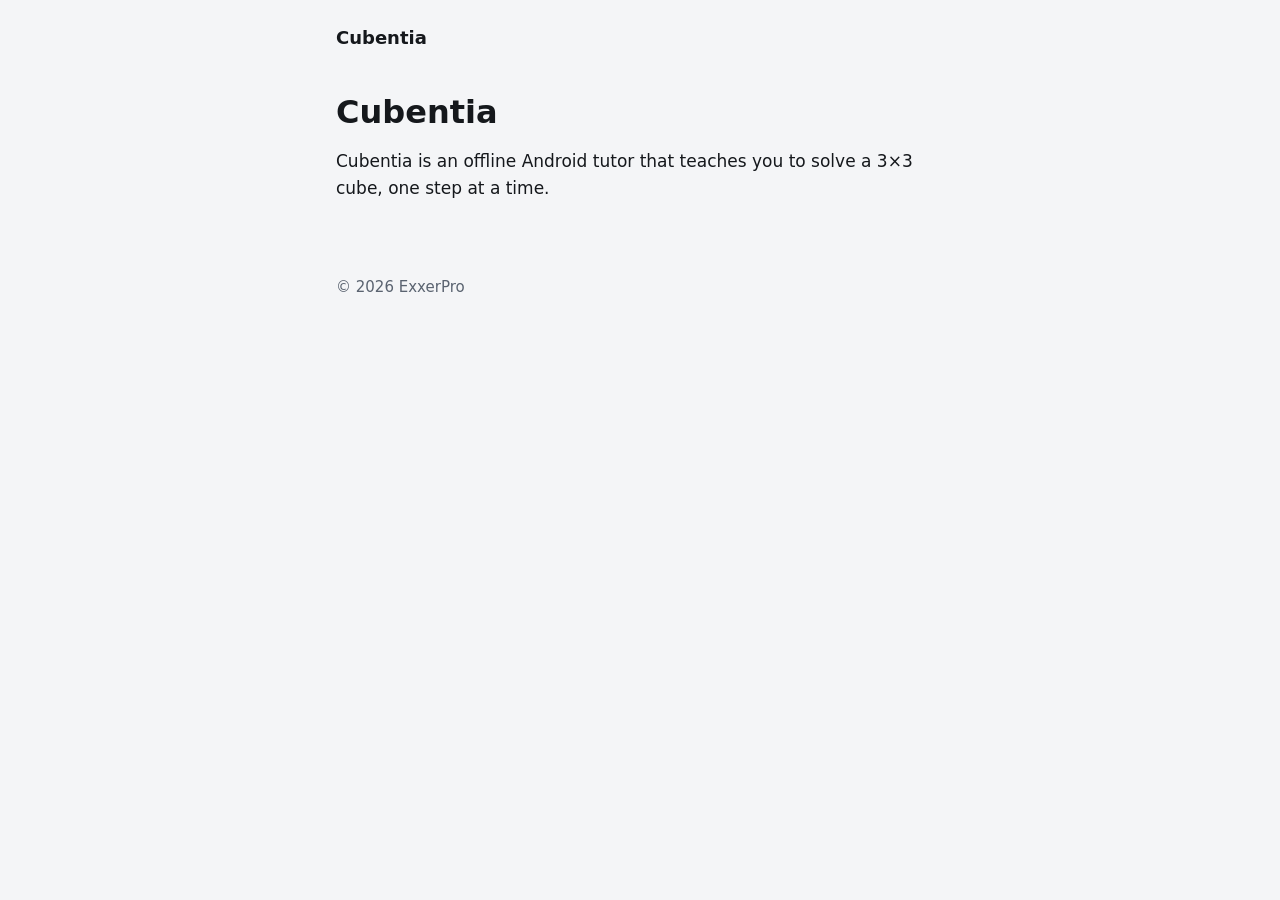
==== site/index.html @ 7fc046a7 "feat(site): add placeholder landing page, 404 page and stylesheet Co-Authored-By: Claude Opus 5.5 <n" ====
<!doctype html>
<html lang="en">
<head>
  <meta charset="utf-8">
  <meta name="viewport" content="width=device-width, initial-scale=1">
  <title>Cubentia</title>
  <meta name="description" content="Cubentia is an offline Android tutor for solving a 3×3 cube.">
  <link rel="stylesheet" href="styles.css">
</head>
<body>
  <a class="skip-link" href="#main">Skip to content</a>
  <header class="site-header">
    <a class="wordmark" href="./">Cubentia</a>
  </header>
  <main id="main">
    <h1>Cubentia</h1>
    <p>Cubentia is an offline Android tutor that teaches you to solve a 3×3 cube, one step at a time.</p>
  </main>
  <footer class="site-footer">
    <p>© 2026 ExxerPro</p>
  </footer>
</body>
</html>
---- site/styles.css ----
/* Cubentia site stylesheet. Tokens follow the app's DESIGN.md. No webfont download. */

:root {
  color-scheme: light dark;
  --surface: #f4f5f7;
  --surface-raised: #ffffff;
  --ink: #15181c;
  --ink-muted: #5a6370;
  --accent: #5b3fd1;
  --font-sans: "IBM Plex Sans", system-ui, -apple-system, "Segoe UI", Roboto,
    "Helvetica Neue", Arial, sans-serif;
  --measure: 40rem;
  --gutter: 1rem;
}

@media (prefers-color-scheme: dark) {
  :root {
    --surface: #111317;
    --surface-raised: #1a1d22;
    --ink: #e7eaee;
    --ink-muted: #9aa3ae;
    --accent: #a797ff;
  }
}

*,
*::before,
*::after {
  box-sizing: border-box;
}

html {
  -webkit-text-size-adjust: 100%;
  text-size-adjust: 100%;
}

body {
  margin: 0;
  background: var(--surface);
  color: var(--ink);
  font-family: var(--font-sans);
  font-size: 1.0625rem;
  line-height: 1.6;
  overflow-wrap: break-word;
}

.skip-link {
  position: absolute;
  left: var(--gutter);
  top: -100%;
  padding: 0.5rem 0.75rem;
  background: var(--surface-raised);
  color: var(--accent);
  border: 2px solid var(--accent);
  border-radius: 0.375rem;
  z-index: 1;
}

.skip-link:focus {
  top: var(--gutter);
}

:focus-visible {
  outline: 3px solid var(--accent);
  outline-offset: 2px;
}

a {
  color: var(--accent);
}

.site-header,
main,
.site-footer {
  max-width: var(--measure);
  margin: 0 auto;
  padding: 0 var(--gutter);
}

.site-header {
  padding-top: 1.5rem;
}

.wordmark {
  font-weight: 600;
  font-size: 1.125rem;
  color: var(--ink);
  text-decoration: none;
}

main {
  padding-top: 2.5rem;
  padding-bottom: 2.5rem;
}

h1 {
  font-size: 2rem;
  line-height: 1.2;
  margin: 0 0 1rem;
}

.site-footer {
  padding-bottom: 2rem;
  color: var(--ink-muted);
  font-size: 0.9375rem;
}
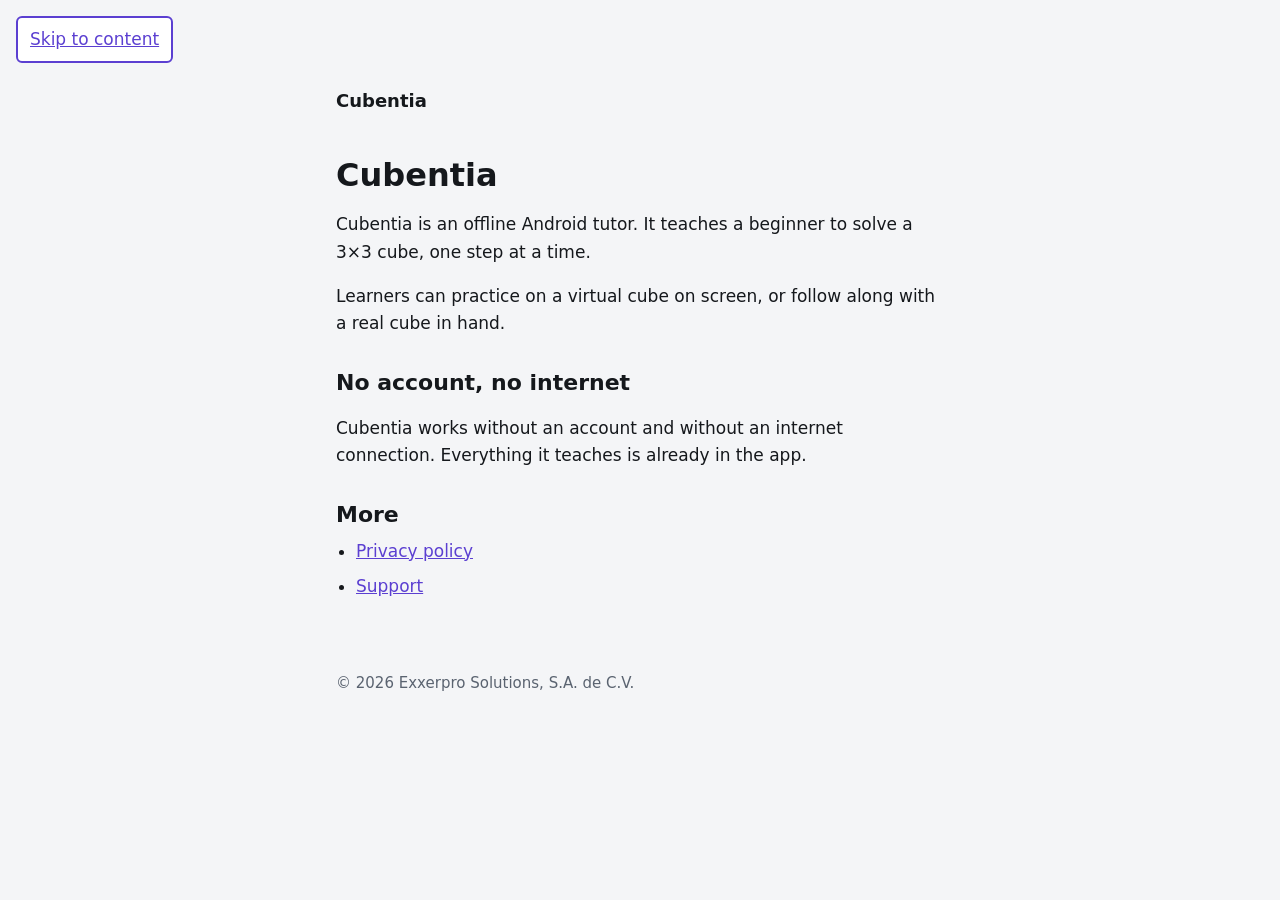
==== commit 05a862e8: "feat(site): introduce Cubentia on the landing page (Story 13.2) - Landing page: what Cubentia does, " ====
--- a/site/index.html
+++ b/site/index.html
@@ -4,7 +4,7 @@
   <meta charset="utf-8">
   <meta name="viewport" content="width=device-width, initial-scale=1">
   <title>Cubentia</title>
-  <meta name="description" content="Cubentia is an offline Android tutor for solving a 3×3 cube.">
+  <meta name="description" content="Cubentia is an offline Android tutor that teaches a beginner to solve a 3×3 cube, with no account and no internet connection.">
   <link rel="stylesheet" href="styles.css">
 </head>
 <body>
@@ -14,10 +14,20 @@
   </header>
   <main id="main">
     <h1>Cubentia</h1>
-    <p>Cubentia is an offline Android tutor that teaches you to solve a 3×3 cube, one step at a time.</p>
+    <p>Cubentia is an offline Android tutor. It teaches a beginner to solve a 3×3 cube, one step at a time.</p>
+    <p>Learners can practice on a virtual cube on screen, or follow along with a real cube in hand.</p>
+
+    <h2>No account, no internet</h2>
+    <p>Cubentia works without an account and without an internet connection. Everything it teaches is already in the app.</p>
+
+    <h2>More</h2>
+    <ul>
+      <li><a href="privacy/">Privacy policy</a></li>
+      <li><a href="support/">Support</a></li>
+    </ul>
   </main>
   <footer class="site-footer">
-    <p>© 2026 ExxerPro</p>
+    <p>© 2026 Exxerpro Solutions, S.A. de C.V.</p>
   </footer>
 </body>
 </html>
--- a/site/styles.css
+++ b/site/styles.css
@@ -44,20 +44,15 @@
   overflow-wrap: break-word;
 }
 
+/* Always shown: the policy check rejects off-screen positioning on any page it loads. */
 .skip-link {
-  position: absolute;
-  left: var(--gutter);
-  top: -100%;
+  display: inline-block;
+  margin: var(--gutter) 0 0 var(--gutter);
   padding: 0.5rem 0.75rem;
   background: var(--surface-raised);
   color: var(--accent);
   border: 2px solid var(--accent);
   border-radius: 0.375rem;
-  z-index: 1;
-}
-
-.skip-link:focus {
-  top: var(--gutter);
 }
 
 :focus-visible {
@@ -99,6 +94,21 @@
   margin: 0 0 1rem;
 }
 
+h2 {
+  font-size: 1.375rem;
+  line-height: 1.3;
+  margin: 2rem 0 0.5rem;
+}
+
+ul {
+  margin: 0 0 1rem;
+  padding-left: 1.25rem;
+}
+
+li + li {
+  margin-top: 0.5rem;
+}
+
 .site-footer {
   padding-bottom: 2rem;
   color: var(--ink-muted);
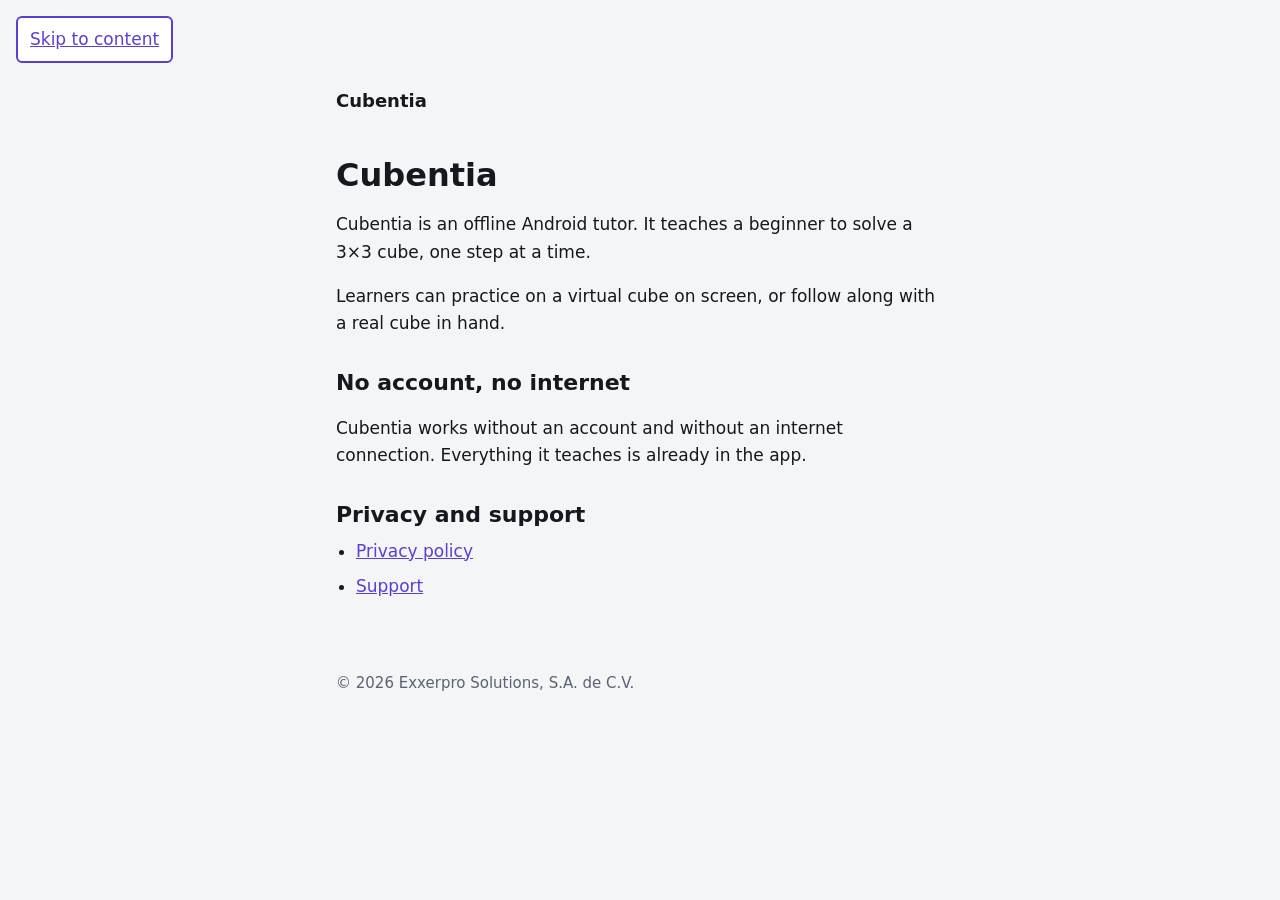
==== commit 1baf6ba3: "fix(site): address Story 13.2 review findings - check_a11y: reject style="" attributes on every page" ====
--- a/site/index.html
+++ b/site/index.html
@@ -20,7 +20,7 @@
     <h2>No account, no internet</h2>
     <p>Cubentia works without an account and without an internet connection. Everything it teaches is already in the app.</p>
 
-    <h2>More</h2>
+    <h2>Privacy and support</h2>
     <ul>
       <li><a href="privacy/">Privacy policy</a></li>
       <li><a href="support/">Support</a></li>
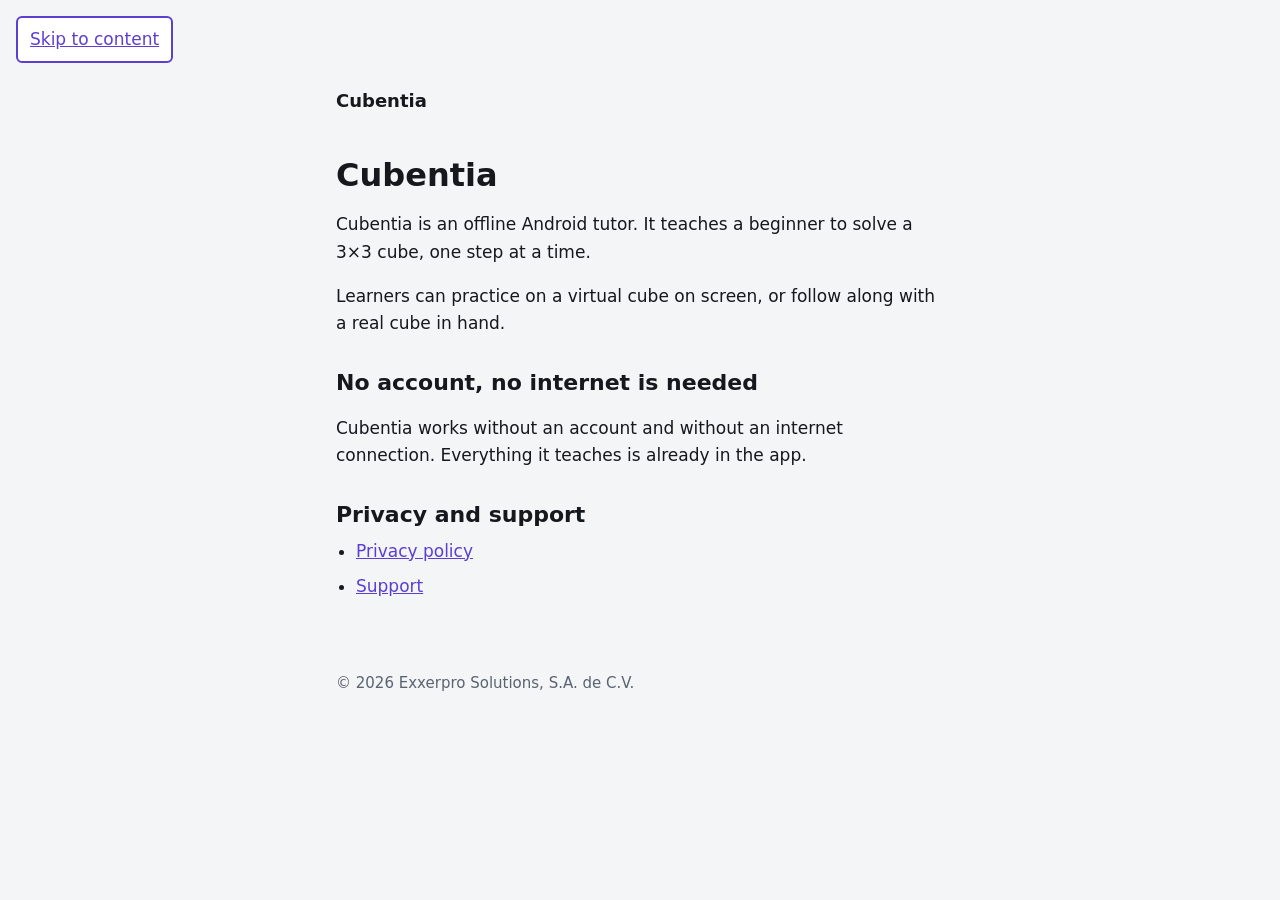
==== commit db3d96bf: "content(landing): reword offline heading to 'No account, no internet is needed' Co-Authored-By: Clau" ====
--- a/site/index.html
+++ b/site/index.html
@@ -17,7 +17,7 @@
     <p>Cubentia is an offline Android tutor. It teaches a beginner to solve a 3×3 cube, one step at a time.</p>
     <p>Learners can practice on a virtual cube on screen, or follow along with a real cube in hand.</p>
 
-    <h2>No account, no internet</h2>
+    <h2>No account, no internet is needed</h2>
     <p>Cubentia works without an account and without an internet connection. Everything it teaches is already in the app.</p>
 
     <h2>Privacy and support</h2>
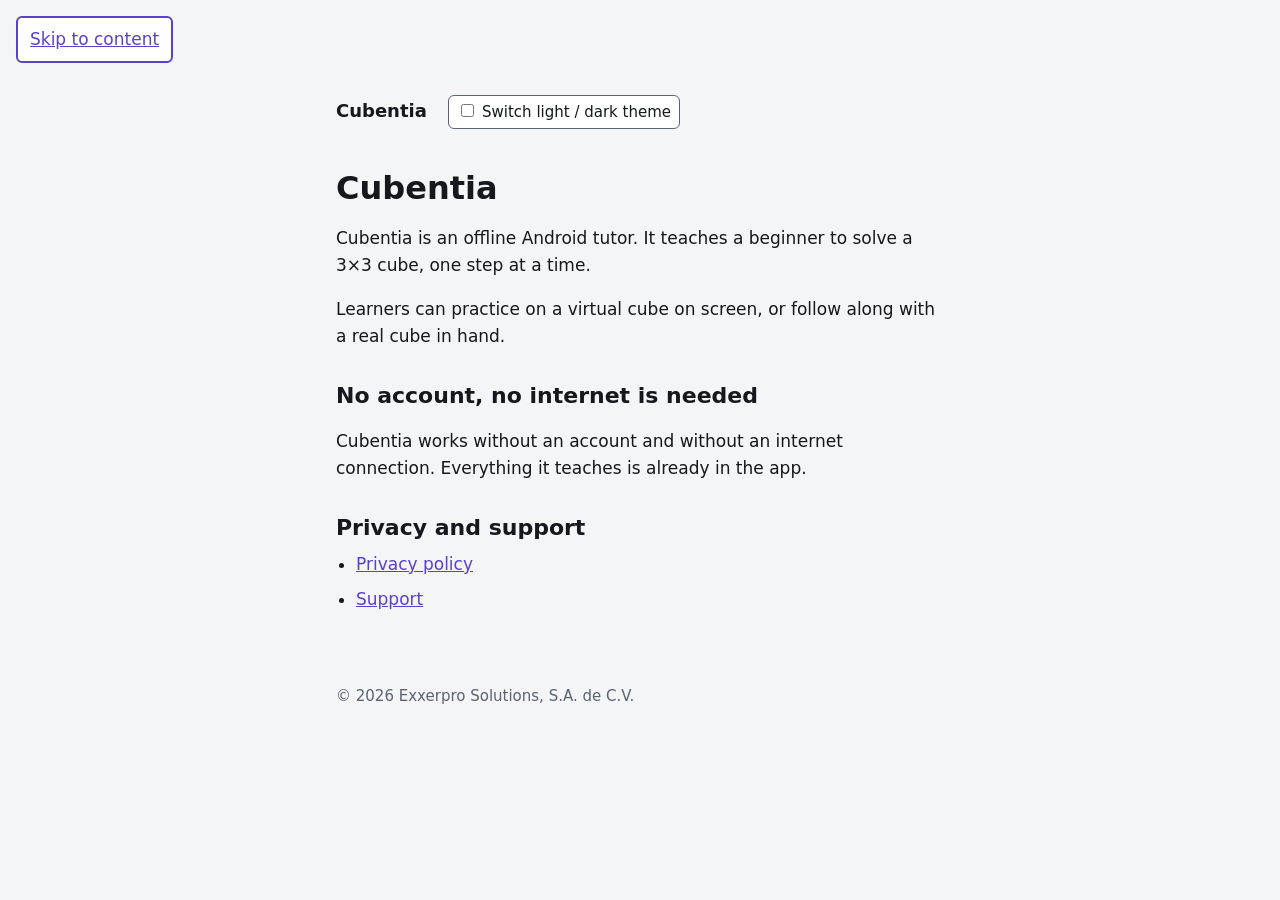
==== commit d3b534f9: "feat(a11y): add zero-JS light/dark theme toggle on all pages" ====
--- a/site/index.html
+++ b/site/index.html
@@ -3,6 +3,7 @@
 <head>
   <meta charset="utf-8">
   <meta name="viewport" content="width=device-width, initial-scale=1">
+  <meta name="color-scheme" content="light dark">
   <title>Cubentia</title>
   <meta name="description" content="Cubentia is an offline Android tutor that teaches a beginner to solve a 3×3 cube, with no account and no internet connection.">
   <link rel="stylesheet" href="styles.css">
@@ -11,6 +12,10 @@
   <a class="skip-link" href="#main">Skip to content</a>
   <header class="site-header">
     <a class="wordmark" href="./">Cubentia</a>
+    <label class="theme-toggle" for="theme-toggle">
+      <input type="checkbox" id="theme-toggle">
+      Switch light / dark theme
+    </label>
   </header>
   <main id="main">
     <h1>Cubentia</h1>
--- a/site/styles.css
+++ b/site/styles.css
@@ -13,6 +13,14 @@
   --gutter: 1rem;
 }
 
+:root:has(#theme-toggle:checked) {
+  --surface: #111317;
+  --surface-raised: #1a1d22;
+  --ink: #e7eaee;
+  --ink-muted: #9aa3ae;
+  --accent: #a797ff;
+}
+
 @media (prefers-color-scheme: dark) {
   :root {
     --surface: #111317;
@@ -20,6 +28,14 @@
     --ink: #e7eaee;
     --ink-muted: #9aa3ae;
     --accent: #a797ff;
+  }
+
+  :root:has(#theme-toggle:checked) {
+    --surface: #f4f5f7;
+    --surface-raised: #ffffff;
+    --ink: #15181c;
+    --ink-muted: #5a6370;
+    --accent: #5b3fd1;
   }
 }
 
@@ -83,6 +99,17 @@
   text-decoration: none;
 }
 
+.theme-toggle {
+  display: inline-block;
+  margin: 0.5rem 0 0 1rem;
+  padding: 0.25rem 0.5rem;
+  background: var(--surface-raised);
+  color: var(--ink);
+  border: 1px solid var(--ink-muted);
+  border-radius: 0.375rem;
+  font-size: 0.9375rem;
+}
+
 main {
   padding-top: 2.5rem;
   padding-bottom: 2.5rem;
